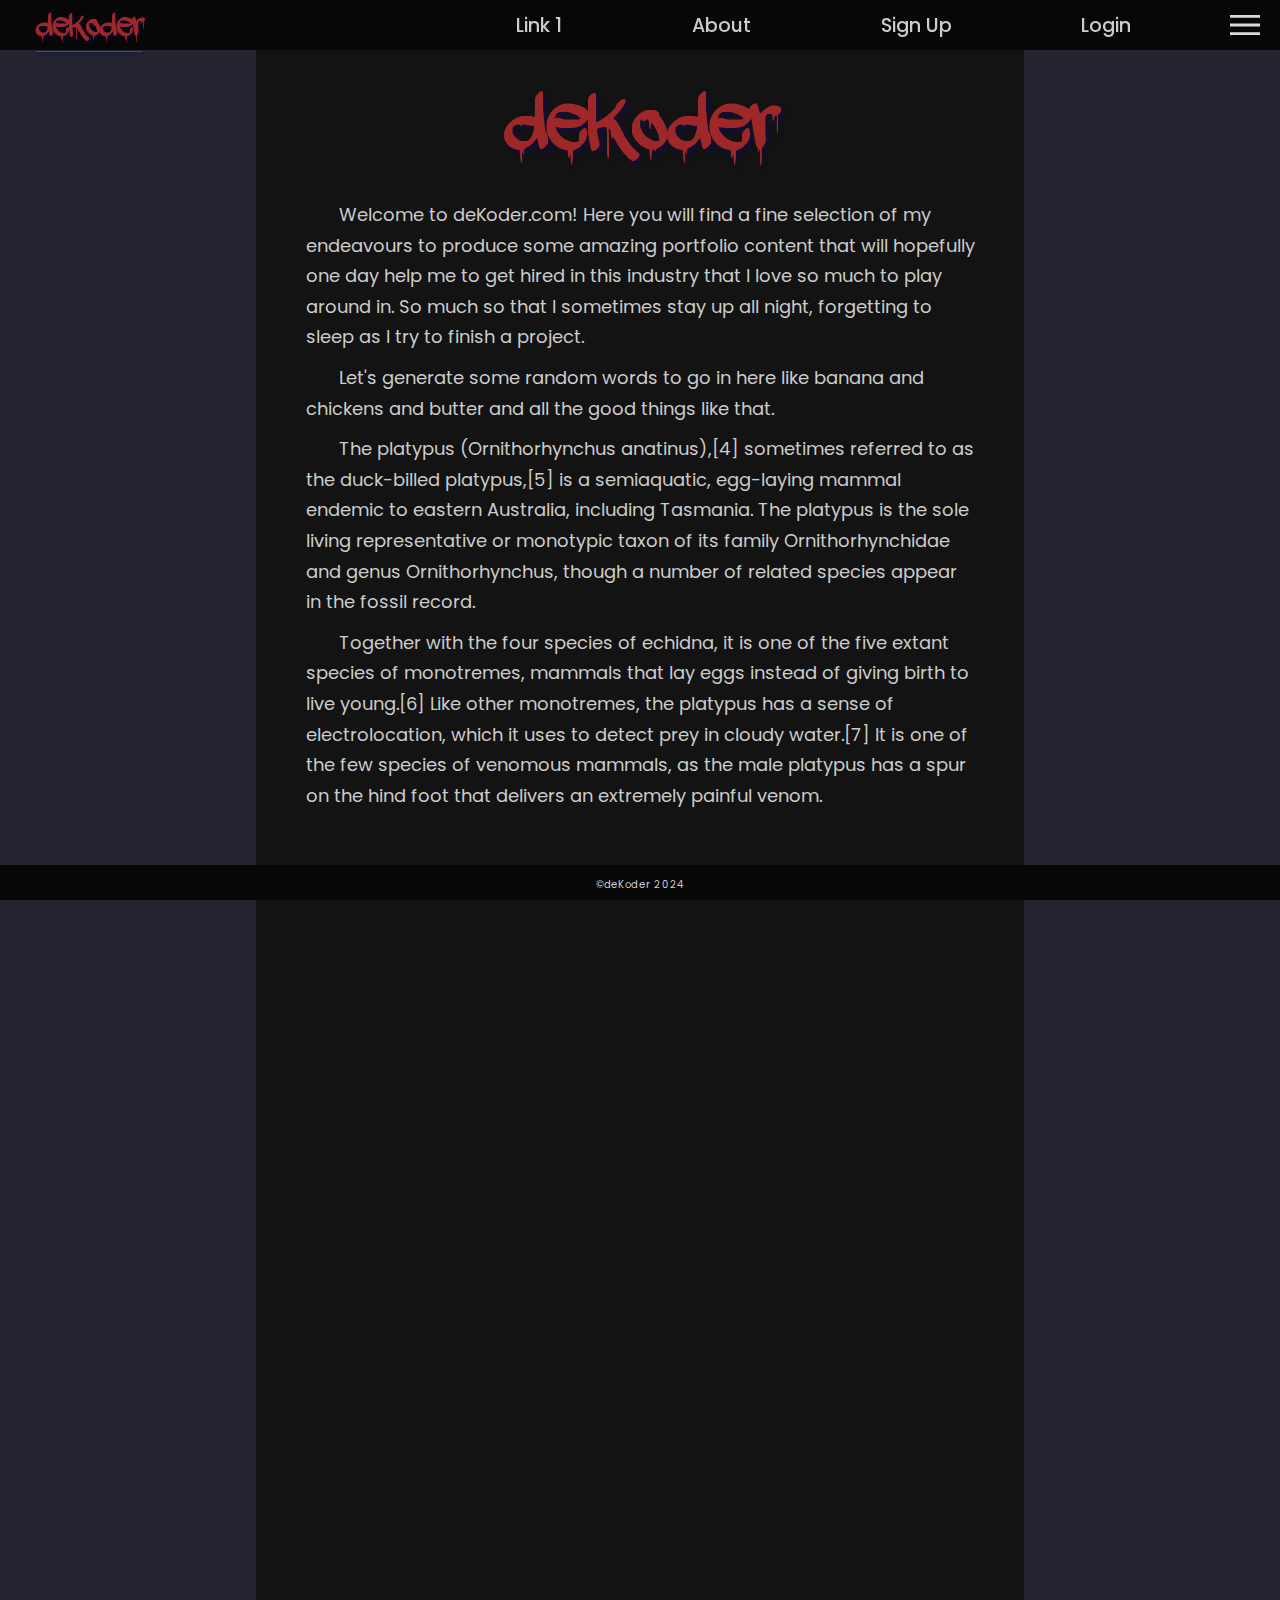
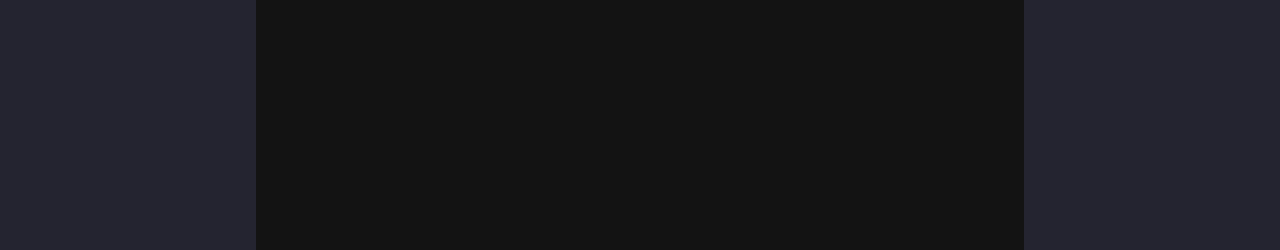
==== index.html @ 0ddc6334 "Added website structure template" ====
<!-- index.html template -->
<!DOCTYPE html>
<html lang="en">

<head>
  <meta charset="UTF-8">
  <meta name="viewport" content="width=device-width, initial-scale=1.0">
  <link rel="stylesheet" href="./css/style.css">
  <!-- research more about location in html for external scripts + async/defer? -->
  <!-- defer loads script but prevents from running until html is parsed -->
  <script src="./js/headerDropDown.js" defer></script>
  <script src="./js/javascript.js" defer></script>
  <title>Document</title>
</head>

<body>
  <header class="z-index-2">
    <div id="logo-flex-container">
        <a href="./index.html" id="header-logo">deKoder</a>
    </div>
    <div class="header-links">
      <a href="./html/link-1.html" id="link-1">Link 1</a>
      <a href="" id="link-2">About</a>
      <a href="" id="link-3">Sign Up</a>
      <a href="" id="link-4">Login</a>
    </div>

    <img src="./img/burger-2.svg" alt="Menu Icon" id="burger-menu">
    <button id="burger-menu-btn"></button>
    
    <div id="header-dropdown-content">
        <a href="#">Login</a>
        <a href="#">Sign Up</a>
        <a href="#">About</a>
        <a href="#">Link 1</a>
        <a href="#">Link 2</a>
        <a href="#">Link 3</a>
    </div>

  </header>
  

  <!-- links -->
  <!-- target blank opens in new tab - rel prevents new website from knowing where the referral came from -->
  <!-- <a href="https://xyz.com" target="_blank" rel="noopener noreferrer">Write text here</a> -->


  <div class="view image">
    <div class="main">
      <h1>deKoder</h1>
      <article class="main-text">
        <p>Welcome to <a href="./index.html">deKoder.com</a>! Here you will find a
          fine selection of my endeavours to produce some amazing portfolio content
          that will hopefully one day help me to get hired in this industry that I
          love so much to play around in. So much so that I sometimes stay up all
          night, forgetting to sleep as I try to finish a project.</p>
        <p>Let's generate some random words to go in here like banana and chickens
          and butter and all the good things like that.
        </p>
        <p>The platypus (Ornithorhynchus anatinus),[4] sometimes referred to as
          the duck-billed platypus,[5] is a semiaquatic, egg-laying mammal endemic
           to eastern Australia, including Tasmania. The platypus is the sole
           living representative or monotypic taxon of its family Ornithorhynchidae
            and genus Ornithorhynchus, though a number of related species appear
            in the fossil record.
        </p>
        <p>Together with the four species of echidna, it is one of the five extant
          species of monotremes, mammals that lay eggs instead of giving birth to
          live young.[6] Like other monotremes, the platypus has a sense of
          electrolocation, which it uses to detect prey in cloudy water.[7] It is
          one of the few species of venomous mammals, as the male platypus has a
          spur on the hind foot that delivers an extremely painful venom.
        </p>
      </article>
        </div>
    </div>

  <footer class="z-index-2">
    <p>©deKoder 2024</p>
  </footer>
  
</body>

</html>
---- css/style.css ----
/* style.css template */
@import 'poppins.css';
@import 'reset.css';
@import 'header.css';
@import 'lato-font-face.css';

/* using the Google Fonts API violates the European GDPR */
/* better to store fonts locally on the website */
@font-face {
    font-family: adrip;
    src: url(../fonts/adrip1.woff2);
    font-weight: bold;
    font-display: block;
}
@font-face {
    font-family: typo;
    src: url(../fonts/typo.woff2);
    font-display: block;
}
@font-face {
    font-family: montserrat;
    src: url(../fonts/montserrat-regular.woff2);
    font-display: block;
}

/* global - specificity = 0 */
* {
    /* temp outline to visualise box placement */
    /* outline: 1px dashed rgba(55, 52, 235, 0.623); */
}

:root {
    --header-height: 5rem;
    --header-footer-bg-col: rgb(7, 7, 7);
    --text-color: rgb(204, 204, 204);
    --main-bg-col: rgb(19, 19, 19);
    --h1-col: rgb(158, 40, 40);
    
}

html {
    font-size: 10px;
}

body {
    /* call fonts as early as possible to improve performance */
    font-family: poppins, Verdana, sans-serif;
    font-weight: 400;
    font-size: calc(1rem + 1.5vw);
    color: var(--text-color);
    background-color: #181818;
}

h1 {
    font-family: adrip, system-ui, sans-serif;
    font-size: clamp(7rem, (1rem + 10vw), 10rem);
    color: var(--h1-col);
    text-align: center;
    margin-bottom: -25px;
    text-shadow: 3px 3px 5px #100a5791;
}

a {
    text-decoration: none;
    color: inherit;
}
a:hover {
    color: var(--h1-col);
    text-decoration: underline;
}


/* ========== BOX MODEL ========== //
//
// Margin      | e.g. margin: 10px 10px 10px 20px (top | right | bottom | left)  
// Border      | e.g. border: 2px dotted green
// Padding     | e.g. padding: 10px (shorthand)
// Content     | 
// box-shadow: 1px 1px 4px rgba(0, 0, 0, .5);
*/







.view {
    width: 100%;
    height: 200vh;
    display: flex;
    justify-content: center;
    background-color: rgb(36, 36, 48);
}

.main {
    width: 60%;
    height: 100%;
    background-color: var(--main-bg-col);
}

.main-text p {
    /* wrap text after 66 characters to improve readability */
    width: clamp(45ch, 80vw, 75ch);
    margin: 0px auto;
    max-inline-size: clamp(45ch, 70ch, 75ch);
    padding: 5px 50px;
    font-size: clamp(1.2rem, 2vw, 1.8rem);
    text-indent: 3ch;
}
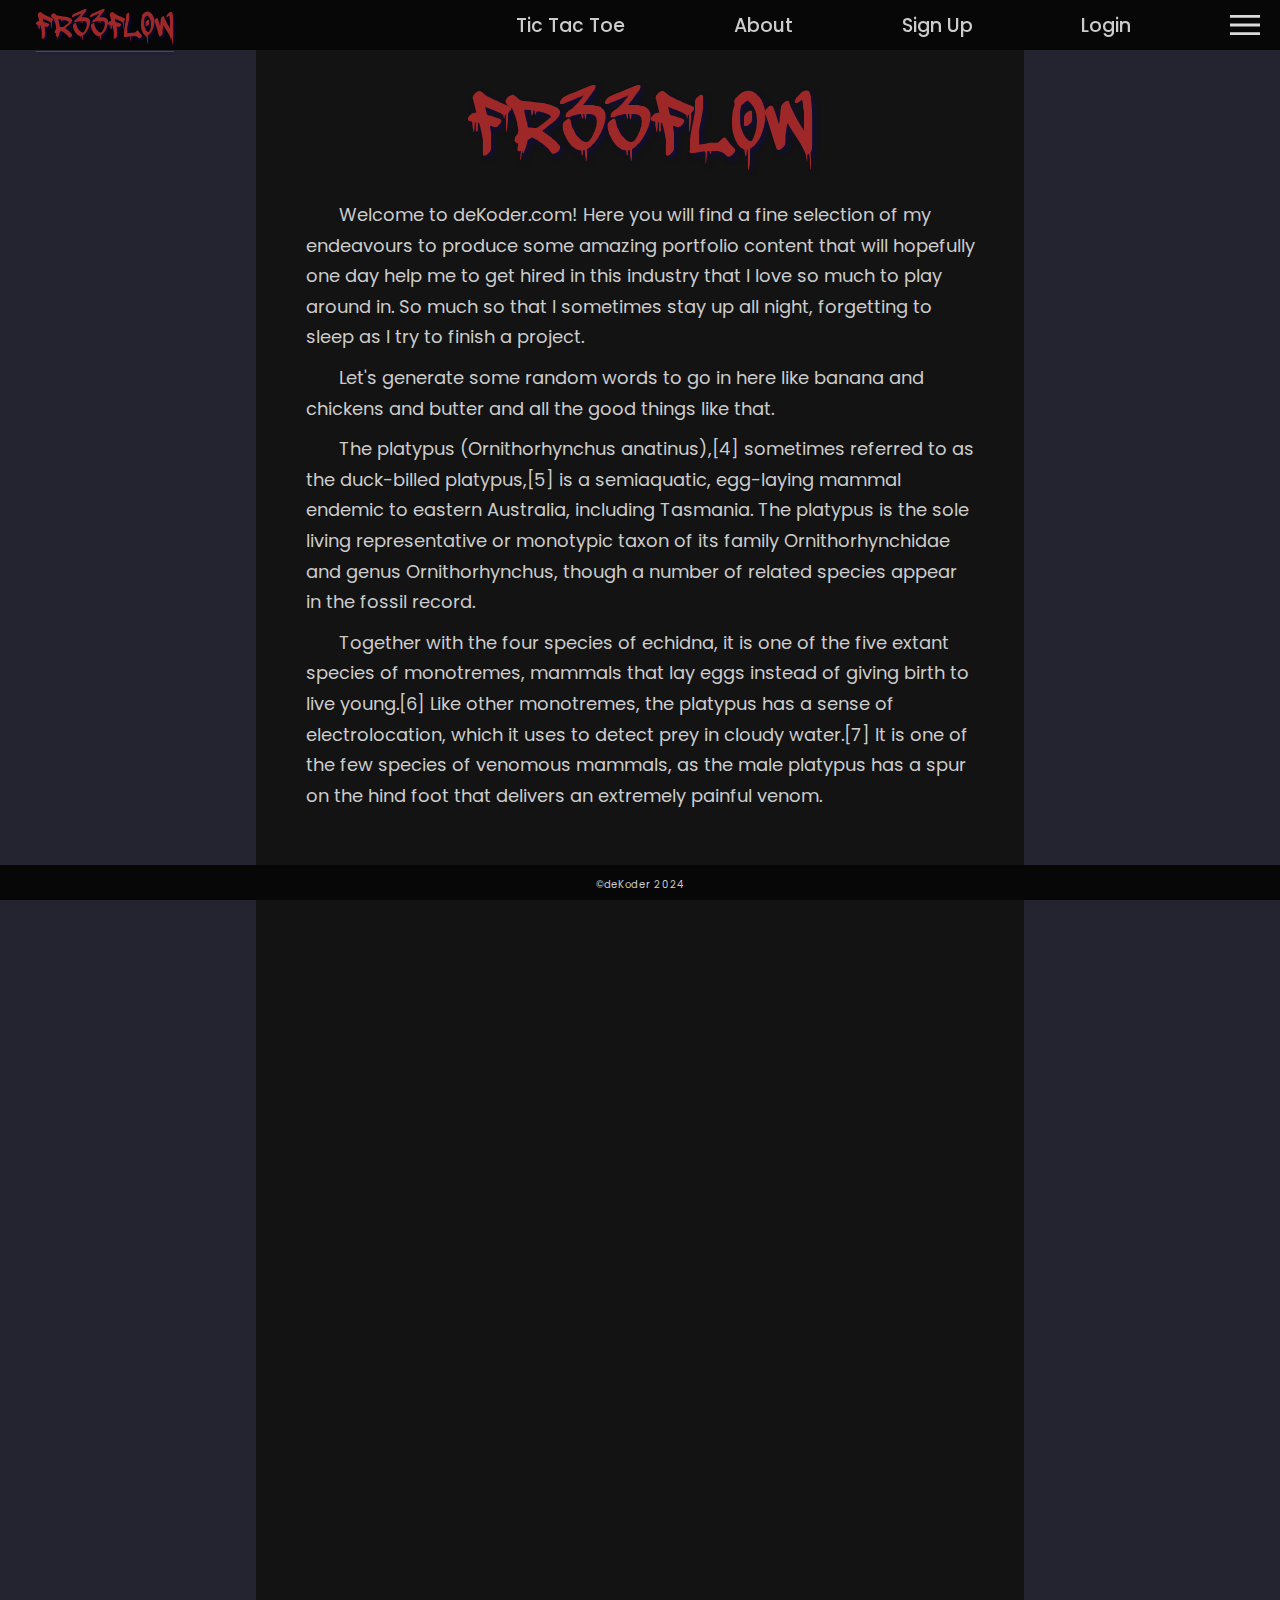
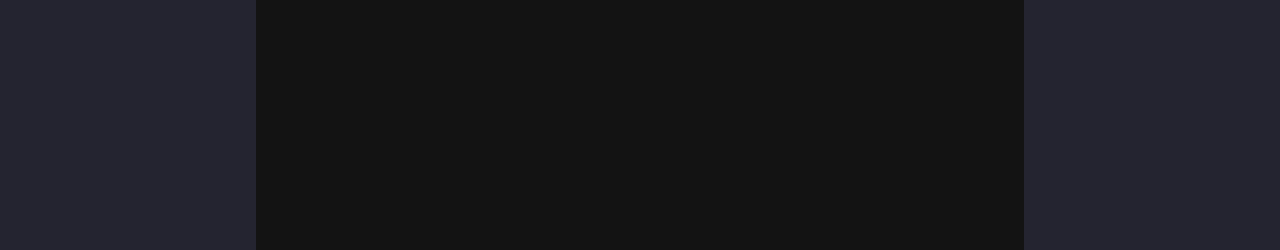
==== commit c12622f3: "Create HTML structure & and initial CSS styling for game" ====
--- a/index.html
+++ b/index.html
@@ -10,16 +10,16 @@
   <!-- defer loads script but prevents from running until html is parsed -->
   <script src="./js/headerDropDown.js" defer></script>
   <script src="./js/javascript.js" defer></script>
-  <title>Document</title>
+  <title>FR33FL0W | Home</title>
 </head>
 
 <body>
   <header class="z-index-2">
     <div id="logo-flex-container">
-        <a href="./index.html" id="header-logo">deKoder</a>
+        <a href="./index.html" id="header-logo">FR33FL0W</a>
     </div>
     <div class="header-links">
-      <a href="./html/link-1.html" id="link-1">Link 1</a>
+      <a href="./html/tictactoe.html" id="link-1">Tic Tac Toe</a>
       <a href="" id="link-2">About</a>
       <a href="" id="link-3">Sign Up</a>
       <a href="" id="link-4">Login</a>
@@ -47,7 +47,7 @@
 
   <div class="view image">
     <div class="main">
-      <h1>deKoder</h1>
+      <h1>FR33FL0W</h1>
       <article class="main-text">
         <p>Welcome to <a href="./index.html">deKoder.com</a>! Here you will find a
           fine selection of my endeavours to produce some amazing portfolio content
@@ -81,4 +81,12 @@
   
 </body>
 
-</html>+</html>
+
+<!-- 
+Commit 1
+Create HTML structure & and initial CSS styling for game
+
+
+
+-->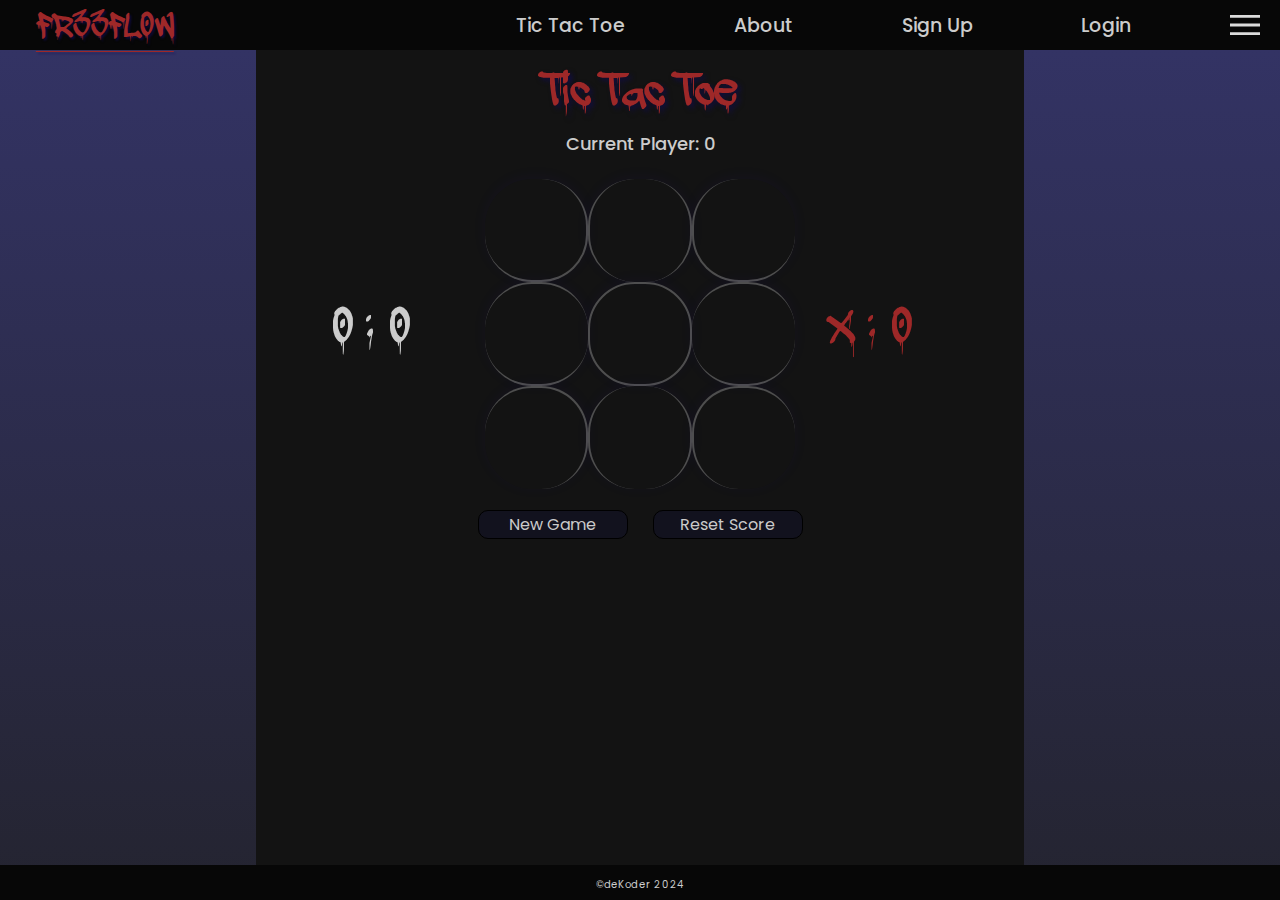
==== commit acd1b0f1: "Rearrange website to single page" ====
--- a/index.html
+++ b/index.html
@@ -1,4 +1,4 @@
-<!-- index.html template -->
+<!-- tic tac toe -->
 <!DOCTYPE html>
 <html lang="en">
 
@@ -6,23 +6,22 @@
   <meta charset="UTF-8">
   <meta name="viewport" content="width=device-width, initial-scale=1.0">
   <link rel="stylesheet" href="./css/style.css">
-  <!-- research more about location in html for external scripts + async/defer? -->
-  <!-- defer loads script but prevents from running until html is parsed -->
+  <link rel="stylesheet" href="./css/tictactoe.css">
   <script src="./js/headerDropDown.js" defer></script>
-  <script src="./js/javascript.js" defer></script>
-  <title>FR33FL0W | Home</title>
+  <script src="./js/tictactoe.js" defer></script>
+  <title>FR33FL0W | Tic Tac Toe</title>
 </head>
 
 <body>
   <header class="z-index-2">
     <div id="logo-flex-container">
-        <a href="./index.html" id="header-logo">FR33FL0W</a>
+        <a href="index.html" id="header-logo">FR33FL0W</a>
     </div>
     <div class="header-links">
-      <a href="./html/tictactoe.html" id="link-1">Tic Tac Toe</a>
-      <a href="" id="link-2">About</a>
-      <a href="" id="link-3">Sign Up</a>
-      <a href="" id="link-4">Login</a>
+      <a href="index.html" id="link-1">Tic Tac Toe</a>
+      <a href="#" id="link-2">About</a>
+      <a href="#" id="link-3">Sign Up</a>
+      <a href="#" id="link-4">Login</a>
     </div>
 
     <img src="./img/burger-2.svg" alt="Menu Icon" id="burger-menu">
@@ -38,55 +37,38 @@
     </div>
 
   </header>
-  
 
-  <!-- links -->
-  <!-- target blank opens in new tab - rel prevents new website from knowing where the referral came from -->
-  <!-- <a href="https://xyz.com" target="_blank" rel="noopener noreferrer">Write text here</a> -->
-
-
-  <div class="view image">
+  <div class="view">
     <div class="main">
-      <h1>FR33FL0W</h1>
-      <article class="main-text">
-        <p>Welcome to <a href="./index.html">deKoder.com</a>! Here you will find a
-          fine selection of my endeavours to produce some amazing portfolio content
-          that will hopefully one day help me to get hired in this industry that I
-          love so much to play around in. So much so that I sometimes stay up all
-          night, forgetting to sleep as I try to finish a project.</p>
-        <p>Let's generate some random words to go in here like banana and chickens
-          and butter and all the good things like that.
-        </p>
-        <p>The platypus (Ornithorhynchus anatinus),[4] sometimes referred to as
-          the duck-billed platypus,[5] is a semiaquatic, egg-laying mammal endemic
-           to eastern Australia, including Tasmania. The platypus is the sole
-           living representative or monotypic taxon of its family Ornithorhynchidae
-            and genus Ornithorhynchus, though a number of related species appear
-            in the fossil record.
-        </p>
-        <p>Together with the four species of echidna, it is one of the five extant
-          species of monotremes, mammals that lay eggs instead of giving birth to
-          live young.[6] Like other monotremes, the platypus has a sense of
-          electrolocation, which it uses to detect prey in cloudy water.[7] It is
-          one of the few species of venomous mammals, as the male platypus has a
-          spur on the hind foot that delivers an extremely painful venom.
-        </p>
-      </article>
+      <h1>Tic Tac Toe</h1>
+      <h2 class="flex-center"><span id="status"></span></h2>
+      <div id="gameboard-wrapper" class="flex-center">
+        <div id="o-score" class="score">0 :<span id="o-SCORE"></span></div>
+        <div id="gameboard-grid">
+          <div id="board-01" class="game-square"></div>
+          <div id="board-02" class="game-square"></div>
+          <div id="board-03" class="game-square"></div>
+          <div id="board-04" class="game-square"></div>
+          <div id="board-05" class="game-square"></div>
+          <div id="board-06" class="game-square"></div>
+          <div id="board-07" class="game-square"></div>
+          <div id="board-08" class="game-square"></div>
+          <div id="board-09" class="game-square"></div>
         </div>
+        <div id="x-score" class="score">X :<span id="x-SCORE"></span></div>
+      </div>
+      <div id="buttons-container">
+        <div id="buttons" class="flex-center">
+          <button id="reset-game-btn">New Game</button>
+          <button id="reset-score-btn">Reset Score</button>
+        </div>
+      </div>
     </div>
+  </div>
 
   <footer class="z-index-2">
     <p>©deKoder 2024</p>
   </footer>
   
 </body>
-
-</html>
-
-<!-- 
-Commit 1
-Create HTML structure & and initial CSS styling for game
-
-
-
--->+</html>--- a/css/style.css
+++ b/css/style.css
@@ -2,7 +2,6 @@
 @import 'poppins.css';
 @import 'reset.css';
 @import 'header.css';
-@import 'lato-font-face.css';
 
 /* using the Google Fonts API violates the European GDPR */
 /* better to store fonts locally on the website */
@@ -23,19 +22,12 @@
     font-display: block;
 }
 
-/* global - specificity = 0 */
-* {
-    /* temp outline to visualise box placement */
-    /* outline: 1px dashed rgba(55, 52, 235, 0.623); */
-}
-
 :root {
     --header-height: 5rem;
     --header-footer-bg-col: rgb(7, 7, 7);
     --text-color: rgb(204, 204, 204);
     --main-bg-col: rgb(19, 19, 19);
     --h1-col: rgb(158, 40, 40);
-    
 }
 
 html {
@@ -69,28 +61,12 @@
     text-decoration: underline;
 }
 
-
-/* ========== BOX MODEL ========== //
-//
-// Margin      | e.g. margin: 10px 10px 10px 20px (top | right | bottom | left)  
-// Border      | e.g. border: 2px dotted green
-// Padding     | e.g. padding: 10px (shorthand)
-// Content     | 
-// box-shadow: 1px 1px 4px rgba(0, 0, 0, .5);
-*/
-
-
-
-
-
-
-
 .view {
     width: 100%;
     height: 200vh;
     display: flex;
     justify-content: center;
-    background-color: rgb(36, 36, 48);
+    background-image: linear-gradient(0deg, #242430, #333364);
 }
 
 .main {
@@ -99,14 +75,4 @@
     background-color: var(--main-bg-col);
 }
 
-.main-text p {
-    /* wrap text after 66 characters to improve readability */
-    width: clamp(45ch, 80vw, 75ch);
-    margin: 0px auto;
-    max-inline-size: clamp(45ch, 70ch, 75ch);
-    padding: 5px 50px;
-    font-size: clamp(1.2rem, 2vw, 1.8rem);
-    text-indent: 3ch;
-}
 
-
--- a/css/tictactoe.css
+++ b/css/tictactoe.css
@@ -0,0 +1,113 @@
+@font-face {
+    font-family: adrip;
+    src: url(../fonts/adrip1.woff2);
+    font-weight: bold;
+    font-display: block;
+}
+:root {
+    --board-lines-col: rgba(128, 128, 128, 0.548);
+    --board-lines-style: solid;
+    --red: rgb(158, 40, 40);
+    --sq-hover-col: rgba(0, 0, 255, 0.048);
+    --btn-col: rgba(0, 0, 255, 0.048);
+}
+/* * {
+    border: 1px dashed blue;
+} */
+
+.view {
+    width: 100vw;
+    height: calc(100vh - var(--header-height));
+}
+.flex-center {
+    display: flex;
+    justify-content: space-around;
+    align-items: center;
+}
+
+h1 {
+    font-size: 5.5rem;
+}
+h2 {
+    font-size: 1.8rem;
+    font-weight: 500;
+    margin-top: 10px;
+}
+.score {
+    font-family: adrip;
+    font-size: 6rem;
+    width: 120px;
+    display: flex;
+    justify-content: flex-start;
+    align-items: center;
+}
+.score span {
+    padding-left: 15px;
+    letter-spacing: 0.5rem;
+}
+#o-score {
+    margin-left: 70px;
+}
+#x-score {
+    margin-right: 70px;
+    color: var(--red);
+}
+
+#gameboard-grid {
+    width: 310px;
+    height: 310px;
+    display: grid;
+    grid-template: 1fr 1fr 1fr / 1fr 1fr 1fr;
+    margin: 20px;
+}
+
+.game-square:hover {
+    background-color: var(--sq-hover-col);
+}
+.game-square {
+    border-radius: 47px;
+    display: flex;
+    justify-content: center;
+    align-items: center;
+    font-family: adrip;
+    font-size: 5.8rem;
+    color: var(--red);
+    box-shadow: 0px -2px 15px rgba(68, 0, 255, 0.048);
+}
+#board-04, #board-05, #board-06, #board-07, #board-09 {
+    border-top: 2px var(--board-lines-style) var(--board-lines-col);
+}
+#board-02, #board-05, #board-08, #board-01, #board-07 {
+    border-right: 2px var(--board-lines-style) var(--board-lines-col);
+}
+#board-04, #board-05, #board-06, #board-01, #board-03 {
+    border-bottom: 2px var(--board-lines-style) var(--board-lines-col);
+}
+#board-02, #board-05, #board-08, #board-03, #board-09  {
+    border-left: 2px var(--board-lines-style) var(--board-lines-col);
+}
+
+#buttons-container {
+    width: 100%;
+    display: flex;
+    justify-content: center;
+    align-items: center;
+}
+#buttons {
+    width: 350px;
+    height: 30px;
+}
+#reset-game-btn, #reset-score-btn {
+    font-size: 1.6rem;
+    width: 150px;
+    border-radius: 10px;
+    background-color: var(--btn-col);
+    color: rgb(202, 202, 202);
+    border: 1px solid rgb(0, 0, 0);
+}
+#reset-game-btn:hover, #reset-score-btn:hover {
+    cursor: pointer;
+    background-color: rgba(0, 0, 255, 0.226);
+    /* color: rgb(238, 0, 0); */
+    border: 2px solid rgb(0, 0, 0);
+}